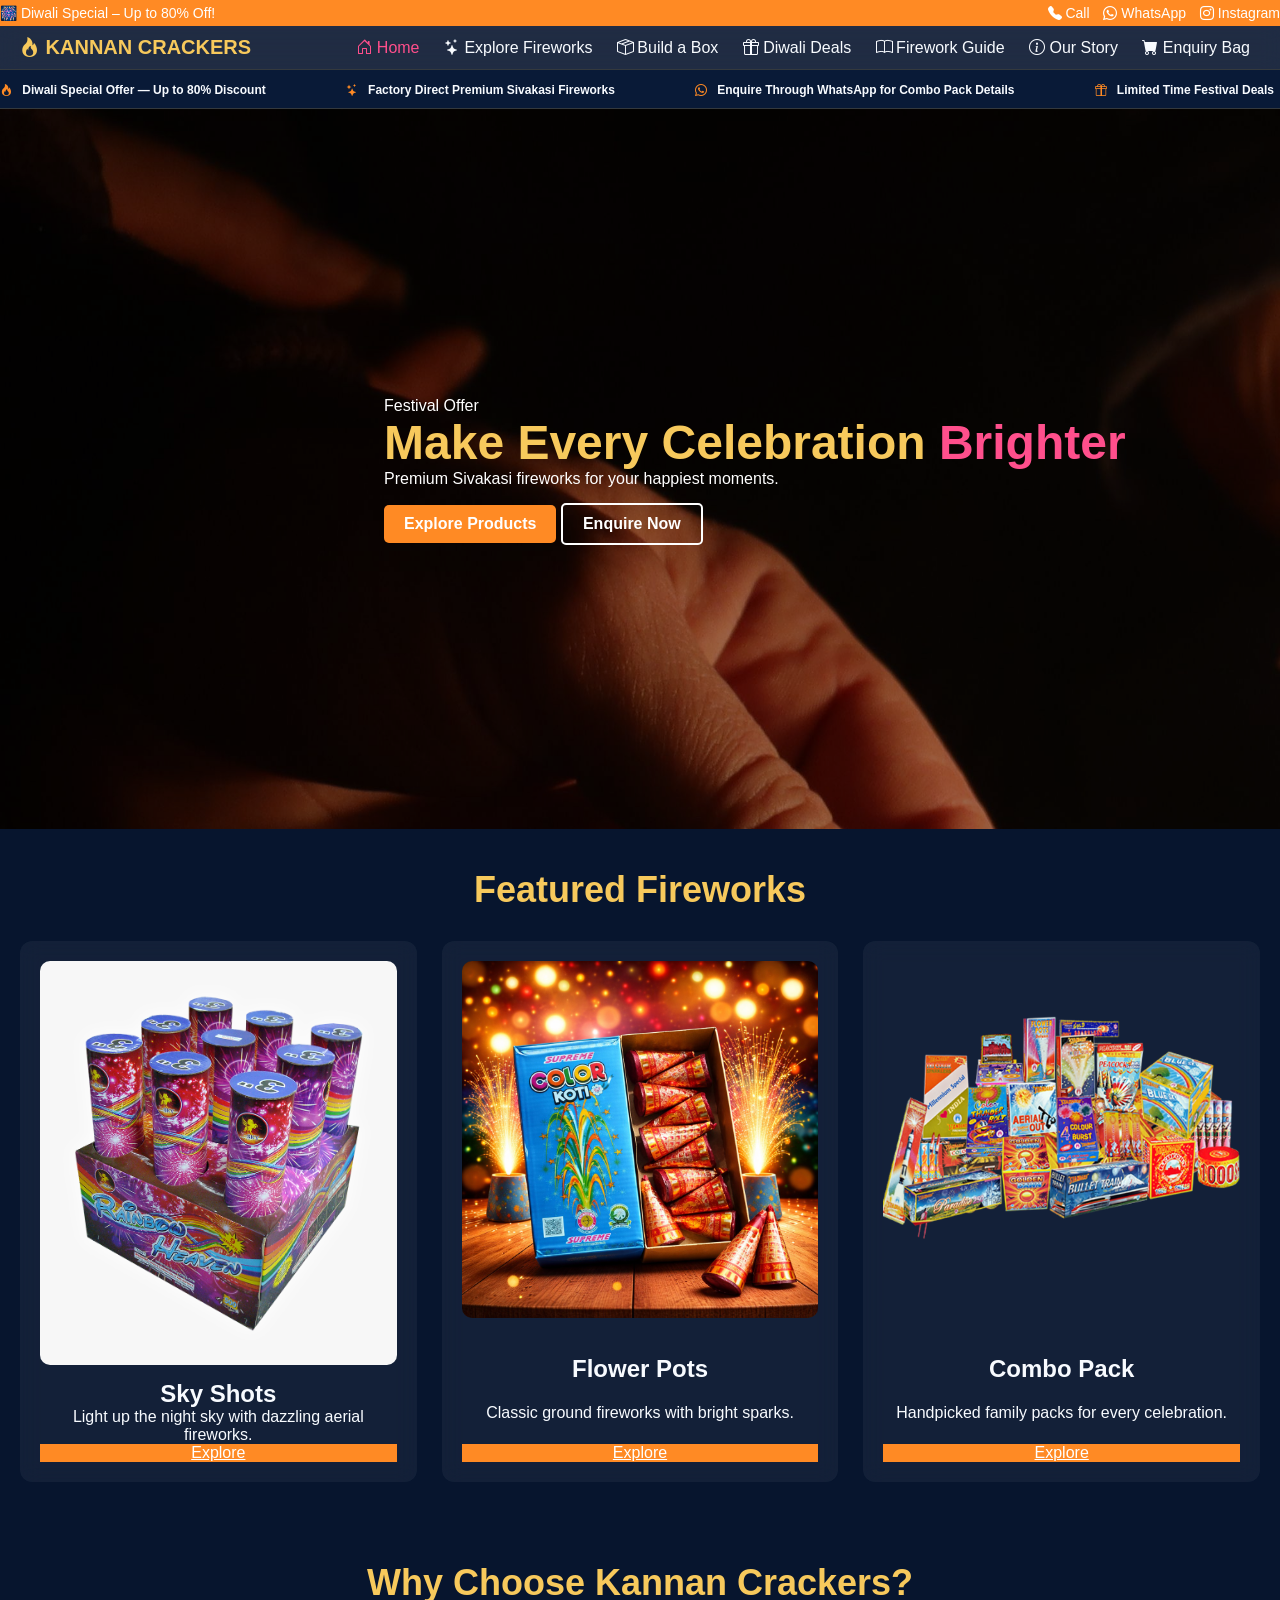
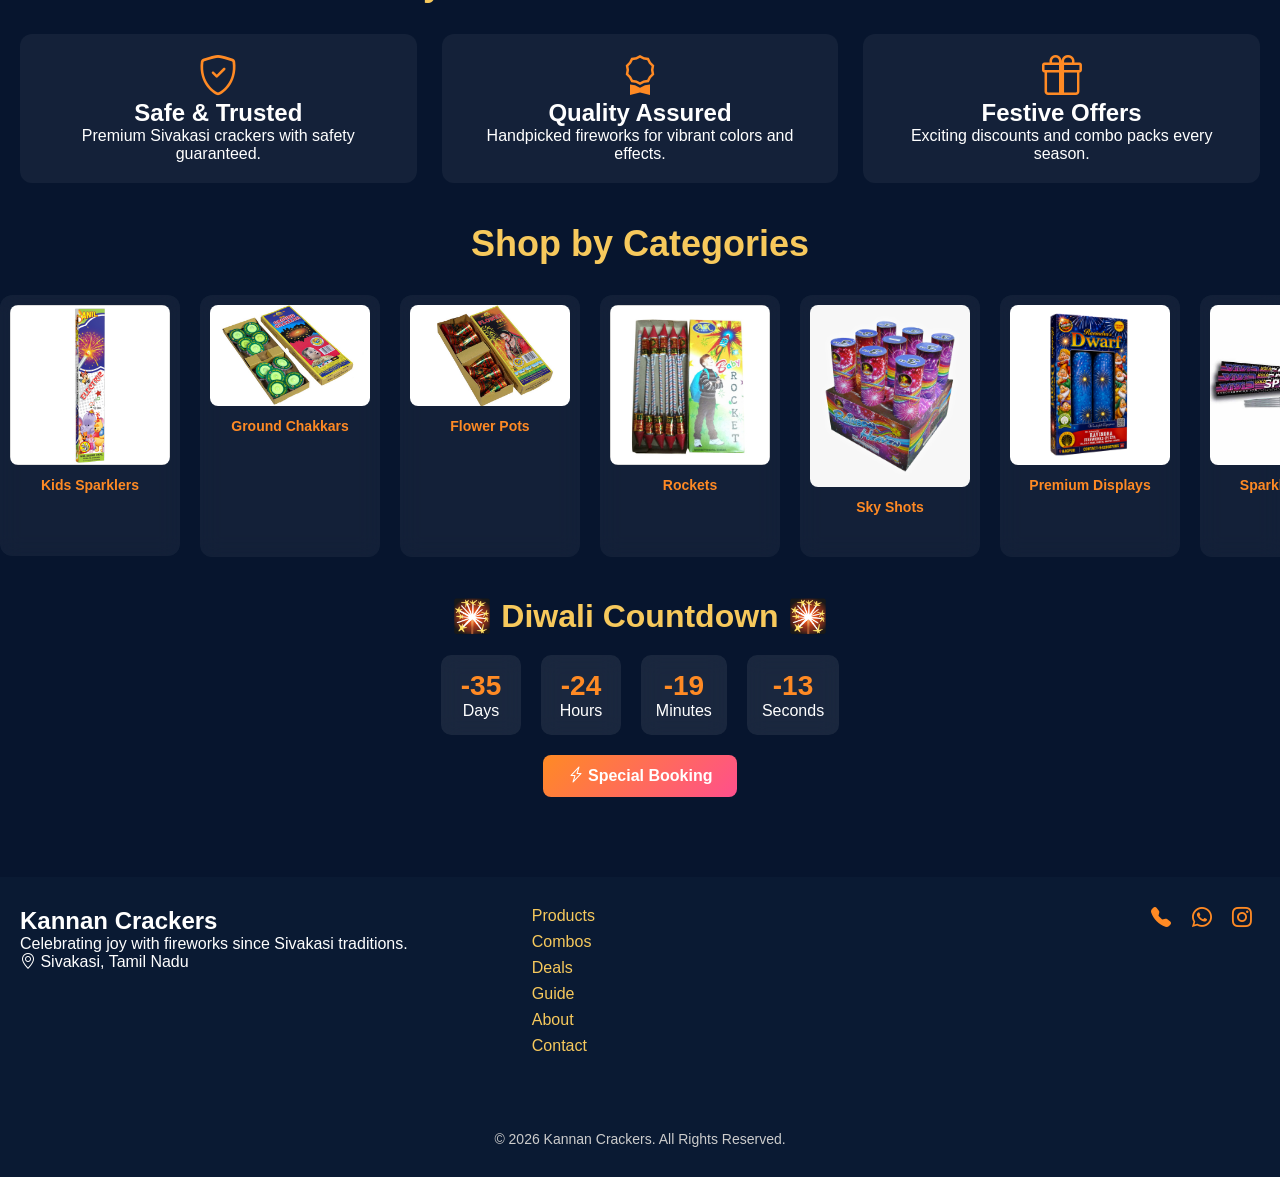
==== index.html @ 765bca67 "Add files via upload" ====
<!DOCTYPE html>
<html lang="en">
<head>
  <meta charset="UTF-8">
  <meta name="viewport" content="width=device-width, initial-scale=1.0">
  <title>Kannan Crackers</title>
  <!-- Bootstrap Icons -->
  <link rel="stylesheet" href="https://cdn.jsdelivr.net/npm/bootstrap-icons@1.11.3/font/bootstrap-icons.css">
  <!-- Custom CSS -->
  <link rel="stylesheet" href="style.css">
</head>
<body>

  <!-- Top Header -->
  <div class="top-header">
    <div class="container top-header-content">
      <p class="top-message">🎆 Diwali Special – Up to 80% Off!</p>
      <div class="social-links">
        <a href="tel:+919876543210"><i class="bi bi-telephone-fill"></i> Call</a>
        <a href="https://wa.me/919876543210"><i class="bi bi-whatsapp"></i> WhatsApp</a>
        <a href="#"><i class="bi bi-instagram"></i> Instagram</a>
      </div>
    </div>
  </div>

  <!-- Navbar -->
  <header class="site-header">
    <nav class="nav">
      <a href="index.html" class="brand">
        <i class="bi bi-fire"></i>
        <span class="brand-name">KANNAN CRACKERS</span>
      </a>
      <div class="nav-links">
        <a href="index.html" class="active"><i class="bi bi-house-door"></i> Home</a>
        <a href="products.html"><i class="bi bi-stars"></i> Explore Fireworks</a>
        <a href="combos.html"><i class="bi bi-box-seam"></i> Build a Box</a>
        <a href="deals.html"><i class="bi bi-gift"></i> Diwali Deals</a>
        <a href="guide.html"><i class="bi bi-book"></i> Firework Guide</a>
        <a href="about.html"><i class="bi bi-info-circle"></i> Our Story</a>
        <a href="contact.html"><i class="bi bi-cart-fill"></i> Enquiry Bag</a>
      </div>
    </nav>
  </header>

  <!-- Running Offer Text -->
  <section class="offer-ticker">
    <div class="ticker-track">
      <span><i class="bi bi-fire"></i> Diwali Special Offer — Up to 80% Discount</span>
      <span><i class="bi bi-stars"></i> Factory Direct Premium Sivakasi Fireworks</span>
      <span><i class="bi bi-whatsapp"></i> Enquire Through WhatsApp for Combo Pack Details</span>
      <span><i class="bi bi-gift"></i> Limited Time Festival Deals</span>
    </div>
  </section>

  <!-- Hero Slider -->
  <section class="hero-slider">
    <div class="slides">
      <!-- Slide 1 -->
      <div class="slide">
        <img src="image1.jpg" alt="Diwali Offer">
        <div class="slide-overlay"></div>
        <div class="slide-content container">
          <p class="slide-tag">Festival Offer</p>
          <h1>Make Every Celebration <span>Brighter</span></h1>
          <p>Premium Sivakasi fireworks for your happiest moments.</p>
          <div class="hero-buttons">
            <a href="products.html" class="primary-button">Explore Products</a>
            <a href="contact.html" class="secondary-button">Enquire Now</a>
          </div>
        </div>
      </div>
      <!-- Slide 2 -->
      <div class="slide">
        <img src="image2.jpg" alt="Sky Shots">
        <div class="slide-overlay"></div>
        <div class="slide-content container">
          <p class="slide-tag">Sky Shots</p>
          <h1>Light Up The <span>Night Sky</span></h1>
          <p>Grand aerial fireworks for unforgettable celebrations.</p>
          <div class="hero-buttons">
            <a href="products.html" class="primary-button">Shop Sky Shots</a>
          </div>
        </div>
      </div>
      <!-- Slide 3 -->
      <div class="slide">
        <img src="image3.jpg" alt="Combo Packs">
        <div class="slide-overlay"></div>
        <div class="slide-content container">
          <p class="slide-tag">Combo Packs</p>
          <h1>More Joy In Every <span>Box</span></h1>
          <p>Handpicked cracker combos for every budget.</p>
          <div class="hero-buttons">
            <a href="combos.html" class="primary-button">View Combos</a>
          </div>
        </div>
      </div>
    </div>
  </section>

  <!-- Featured Products -->
  <section class="featured container">
    <h1 class="section-title">Featured Fireworks</h1>
    <div class="featured-grid">
      <div class="featured-card">
        <img src="skyshot.png" alt="Sky Shots">
        <h2>Sky Shots</h2>
        <p>Light up the night sky with dazzling aerial fireworks.</p>
        <a href="products.html" class="primary-button">Explore</a>
      </div>
      <div class="featured-card">
        <img src="flowerpot.jpeg" alt="Flower Pots">
        <h2>Flower Pots</h2>
        <p>Classic ground fireworks with bright sparks.</p>
        <a href="products.html" class="primary-button">Explore</a>
      </div>
      <div class="featured-card">
        <img src="combo.png" alt="Combo Pack">
        <h2>Combo Pack</h2>
        <p>Handpicked family packs for every celebration.</p>
        <a href="combos.html" class="primary-button">Explore</a>
      </div>
    </div>
  </section>

  <!-- Why Choose Us -->
  <section class="why-us container">
    <h1 class="section-title">Why Choose Kannan Crackers?</h1>
    <div class="why-grid">
      <div class="why-card">
        <i class="bi bi-shield-check"></i>
        <h2>Safe & Trusted</h2>
        <p>Premium Sivakasi crackers with safety guaranteed.</p>
      </div>
      <div class="why-card">
        <i class="bi bi-award"></i>
        <h2>Quality Assured</h2>
        <p>Handpicked fireworks for vibrant colors and effects.</p>
      </div>
      <div class="why-card">
        <i class="bi bi-gift"></i>
        <h2>Festive Offers</h2>
        <p>Exciting discounts and combo packs every season.</p>
      </div>
    </div>
  </section>

  <!-- Categories Carousel -->
  <section class="categories container">
    <h1 class="section-title">Shop by Categories</h1>
    <div class="category-carousel">
      <div class="category-track">
        <!-- Example categories -->
        <div class="category-card"><img src="kids.jpg" alt="Kids"><h2>Kids Sparklers</h2></div>
        <div class="category-card"><img src="ground.jpg" alt="Ground"><h2>Ground Chakkars</h2></div>
        <div class="category-card"><img src="flowerpot.jpg" alt="Flower Pots"><h2>Flower Pots</h2></div>
        <div class="category-card"><img src="rocket.jpg" alt="Rockets"><h2>Rockets</h2></div>
        <div class="category-card"><img src="skyshot.png" alt="Sky Shots"><h2>Sky Shots</h2></div>
        <div class="category-card"><img src="premium.jpg" alt="Premium"><h2>Premium Displays</h2></div>
        <div class="category-card"><img src="sparklers.jpg" alt="Sparklers"><h2>Sparklers Pack</h2></div>
        <div class="category-card"><img src="fancy.jpg" alt="Fancy"><h2>Fancy Crackers</h2></div>
        <div class="category-card"><img src="giant.webp" alt="Giant"><h2>Giant Crackers</h2></div>
        <div class="category-card"><img src="novelty.jpg" alt="Novelty"><h2>Novelty Items</h2></div>
        <div class="category-card"><img src="diwali.jpg" alt="Diwali"><h2>Diwali Specials</h2></div>
         <div class="category-card"><img src="eco.jpg" alt="Eco"><h2>Eco Friendly</h2></div>
      <div class="category-card"><img src="mini.jpg" alt="Mini"><h2>Mini Packs</h2></div>
      <div class="category-card"><img src="whistling.webp" alt="Whistling"><h2>Whistling Rockets</h2></div>
      <div class="category-card"><img src="color.jpeg" alt="Color"><h2>Color Matches</h2></div>
      <div class="category-card"><img src="groundflower.jpg" alt="Ground Flower"><h2>Ground Flower Pots</h2></div>
      <div class="category-card"><img src="chain.webp" alt="Chains"><h2>Cracker Chains</h2></div>
      <div class="category-card"><img src="special.jpg" alt="Special"><h2>Special Displays</h2></div>
      <div class="category-card"><img src="celebration.webp" alt="Celebration"><h2>Celebration Packs</h2></div>
      <div class="category-card"><img src="mega.webp" alt="Mega"><h2>Mega Combos</h2></div>

    </div>
  </div>
</section>
<section class="countdown container">
  <h1 class="section-title">🎇 Diwali Countdown 🎇</h1>
  <div id="timer">
    <div><span id="days">00</span><p>Days</p></div>
    <div><span id="hours">00</span><p>Hours</p></div>
    <div><span id="minutes">00</span><p>Minutes</p></div>
    <div><span id="seconds">00</span><p>Seconds</p></div>
  </div>
  <a href="contact.html" class="booking-button">
    <i class="bi bi-lightning-charge"></i> Special Booking
  </a>
</section>

  <!-- Footer -->
  <footer class="site-footer">
    <div class="footer-content container">
      <div class="footer-left">
        <h2>Kannan Crackers</h2>
        <p>Celebrating joy with fireworks since Sivakasi traditions.</p>
        <p><i class="bi bi-geo-alt"></i> Sivakasi, Tamil Nadu</p>
      </div>

      <!-- Footer Links -->
      <div class="footer-links">
        <a href="products.html">Products</a>
        <a href="combos.html">Combos</a>
        <a href="deals.html">Deals</a>
        <a href="guide.html">Guide</a>
        <a href="about.html">About</a>
        <a href="contact.html">Contact</a>
      </div>

      <!-- Footer Map -->
      <div class="footer-map">
        <iframe 
          src="https://www.google.com/maps/embed?pb=!1m18!1m12!1m3!1d3912.123456789!2d77.798!3d9.45!2m3!1f0!2f0!3f0!3m2!1i1024!2i768!4f13.1!3m3!1m2!1s0x3b00abcdef!2sSivakasi%2C%20Tamil%20Nadu!5e0!3m2!1sen!2sin!4v1660000000000"
          width="100%" height="200" style="border:0;" allowfullscreen="" loading="lazy">
        </iframe>
      </div>

      <!-- Footer Social -->
      <div class="footer-social">
        <a href="tel:+919876543210"><i class="bi bi-telephone-fill"></i></a>
        <a href="https://wa.me/919876543210"><i class="bi bi-whatsapp"></i></a>
        <a href="#"><i class="bi bi-instagram"></i></a>
      </div>
    </div>
    <p class="footer-bottom">© 2026 Kannan Crackers. All Rights Reserved.</p>
  </footer>

  <!-- Scripts -->
  <script src="script.js"></script>
</body>
</html>
---- style.css ----
/* Reset */
* {
  margin: 0;
  padding: 0;
  box-sizing: border-box;
}

/* Fonts & Colors */
body {
  font-family: 'Segoe UI', sans-serif;
  background: #07152e; /* Night sky base */
  color: #f8fbff;
}

/* Top Header */
.top-header {
  background: #ff8a24;
  color: #fff;
  padding: 5px 0;
  font-size: 14px;
}
.top-header .container {
  display: flex;
  justify-content: space-between;
  align-items: center;
}
.top-header a {
  color: #fff;
  margin-left: 10px;
  text-decoration: none;
  transition: color 0.3s, transform 0.3s;
}
.top-header a:hover {
  color: #f7c95c;
  transform: scale(1.1);
}

/* Navbar */
.site-header {
  background: rgba(255, 255, 255, 0.1);
  backdrop-filter: blur(10px);
  padding: 10px 20px;
  position: sticky;
  top: 0;
  z-index: 1000;
}
.nav {
  display: flex;
  justify-content: space-between;
  align-items: center;
}
.nav .brand {
  font-size: 20px;
  font-weight: bold;
  color: #f7c95c;
  text-decoration: none;
}
.nav-links a {
  margin: 0 10px;
  color: #f8fbff;
  text-decoration: none;
  transition: color 0.3s;
}
.nav-links a:hover,
.nav-links a.active {
  color: #ff4f8c;
}

/* Offer Ticker */
.offer-ticker {
  overflow: hidden;
  padding: 10px 0;
  border-top: 1px solid rgba(247, 201, 92, 0.18);
  border-bottom: 1px solid rgba(247, 201, 92, 0.18);
  background: #091a37;
  white-space: nowrap;
}
.ticker-track {
  display: inline-flex;
  gap: 80px;
  min-width: 100%;
  animation: ticker 22s linear infinite;
}
.ticker-track span {
  font-size: 12px;
  font-weight: 700;
}
.ticker-track i {
  margin-right: 7px;
  color: #ff8a24;
}
@keyframes ticker {
  from { transform: translateX(0); }
  to { transform: translateX(-50%); }
}

/* Hero Slider */
.hero-slider {
  position: relative;
  width: 100%;
  height: 80vh;
  overflow: hidden;
}
.slides {
  display: flex;
  width: 300%;
  animation: autoSlide 30s infinite;
}
.slide {
  position: relative;
  width: 100%;
  flex-shrink: 0;
}
.slide img {
  width: 100%;
  height: 80vh;
  object-fit: cover;
}
.slide-overlay {
  position: absolute;
  top: 0; left: 0;
  width: 100%; height: 100%;
  background: rgba(0,0,0,0.4);
}
.slide-content {
  position: absolute;
  top: 50%; left: 10%;
  transform: translateY(-50%);
  color: #fff;
}
.slide-content h1 {
  font-size: 48px;
  color: #f7c95c;
}
.slide-content h1 span {
  color: #ff4f8c;
}
.hero-buttons a {
  display: inline-block;
  margin-top: 15px;
  padding: 10px 20px;
  border-radius: 5px;
  text-decoration: none;
  font-weight: bold;
}
.primary-button {
  background: #ff8a24;
  color: #fff;
}
.secondary-button {
  background: transparent;
  border: 2px solid #fff;
  color: #fff;
}
.primary-button, .secondary-button {
  transition: transform 0.2s, box-shadow 0.3s;
}
.primary-button:hover, .secondary-button:hover,
.primary-button:active, .secondary-button:active {
  transform: scale(1.05);
  box-shadow: 0 0 15px rgba(255,200,100,0.7);
}

/* Section Titles */
.section-title {
  font-size: 36px;
  color: #f7c95c;
  margin-bottom: 30px;
  text-align: center;
  animation: glowText 3s infinite alternate;
}
@keyframes glowText {
  from { text-shadow: 0 0 3px #ff8a24; }
  to { text-shadow: 0 0 8px #ff4f8c; }
}

/* Featured Section */
.featured {
  padding: 40px 20px;
  text-align: center;
}
.featured-grid {
  display: grid;
  grid-template-columns: repeat(auto-fit, minmax(250px, 1fr));
  gap: 25px;
}
.featured-card {
  background: rgba(255,255,255,0.05);
  backdrop-filter: blur(10px);
  border-radius: 12px;
  padding: 20px;
  transition: transform 0.3s, box-shadow 0.3s;
  min-height: 280px;
  display: flex;
  flex-direction: column;
  justify-content: space-between;
}
.featured-card img {
  width: 100%;
  border-radius: 10px;
  margin-bottom: 15px;
}
.featured-card:hover {
  transform: translateY(-5px);
  box-shadow: 0 0 20px rgba(255,200,100,0.7);
}
.featured-card h2, .featured-card p {
  text-align: center;
}

/* Why Choose Us */
.why-us {
  padding: 40px 20px;
  text-align: center;
}
.why-grid {
  display: grid;
  grid-template-columns: repeat(auto-fit, minmax(220px, 1fr));
  gap: 25px;
}
.why-card {
  background: rgba(255,255,255,0.05);
  border-radius: 12px;
  padding: 20px;
  color: #fff;
  transition: transform 0.3s, box-shadow 0.3s;
}
.why-card i {
  font-size: 40px;
  color: #ff8a24;
  margin-bottom: 10px;
}
.why-card:hover {
  transform: translateY(-5px);
  box-shadow: 0 0 20px rgba(255,200,100,0.7);
}
.why-card h2, .why-card p {
  text-align: center;
}

/* Categories Carousel */
.category-carousel {
  overflow: hidden;
  position: relative;
  width: 100%;
}
.category-track {
  display: flex;
  gap: 20px;
  animation: scrollCategories 40s linear infinite;
}
.category-card {
  flex: 0 0 180px;
  background: rgba(255,255,255,0.05);
  backdrop-filter: blur(10px);
  border-radius: 12px;
  padding: 10px;
  text-align: center;
  transition: transform 0.3s, box-shadow 0.3s;
}
.category-card img {
  width: 100%;
  border-radius: 8px;
  margin-bottom: 8px;
}
.category-card h2 {
  font-size: 14px;
  color: #ff8a24;
}
.category-card:hover {
  transform: scale(1.05);
  box-shadow: 0 0 15px rgba(255,200,100,0.7);
}
@keyframes scrollCategories {
  0% { transform: translateX(0); }
  100% { transform: translateX(-50%); }
}

/* Footer */
.site-footer {
  background: #0a1a33;
  color: #fff;
  padding: 30px 20px;
  margin-top: 40px;
}
.footer-content {
  display: flex;
  flex-wrap: wrap;
  justify-content: space-between;
  gap: 30px;
}
.footer-links a {
  display: block;
  color: #f7c95c;
  text-decoration: none;
  margin-bottom: 8px;
}
.footer-social a {
  margin: 0 8px;
  color: #ff8a24;
  font-size: 20px;
  transition: color 0.3s, transform 0.3s;
}
.footer-social a:hover {
  color: #f7c95c;
  transform: scale(1.2);
}
.footer-map iframe {
  width: 100%;
  border-radius: 10px;
}
.footer-bottom {
  text-align: center;
  margin-top: 20px;
  font-size: 14px;
  color: #ccc;
}

/* Responsive Layouts */
@media (max-width: 768px) {
  .slide-content {
    left: 5%;
    font-size: 14px;
  }
  .slide-content h1 {
    font-size: 32px;
  }
  .featured-grid,
  .why-grid,
  .product-grid,
  .combo-grid,
  .deal-grid,
  .guide-grid {
    grid-template-columns: 1fr;
  }
  .contact-grid {
    flex-direction: column;
  }
}

@media (max-width: 480px) {
  .nav-links a {
    margin: 0 5px;
    font-size: 14px;
  }
  .section-title {
    font-size: 28px;
  }
  .slide-content h1 {
    font-size: 24px;
  }
}
/* About Section */
.about {
  padding: 40px 20px;
}
.about .section-title {
  font-size: 36px;
  color: #f7c95c;
  text-align: center;
  margin-bottom: 10px;
  animation: glowText 3s infinite alternate;
}
.about .section-subtitle {
  font-size: 16px;
  color: #ccc;
  text-align: center;
  margin-bottom: 30px;
}
.about-content {
  display: flex;
  flex-wrap: wrap;
  gap: 30px;
  align-items: center;
  justify-content: center;
}
.about-text {
  flex: 1;
  min-width: 280px;
}
.about-text h2 {
  color: #ff8a24;
  margin-top: 20px;
  transition: color 0.3s;
}
.about-text h2:hover {
  color: #f7c95c;
}
.about-text p {
  margin-top: 10px;
  line-height: 1.6;
  color: #f8fbff;
}
.about-image {
  flex: 1;
  min-width: 280px;
}
.about-image img {
  width: 100%;
  border-radius: 12px;
  box-shadow: 0 0 20px rgba(255, 200, 100, 0.6);
  transition: transform 0.3s;
}
.about-image img:hover {
  transform: scale(1.05);
}
/* Combo Packs Section */
.combos {
  padding: 40px 20px;
  text-align: center;
}
.combos .section-title {
  font-size: 36px;
  color: #f7c95c;
  margin-bottom: 10px;
  animation: glowText 3s infinite alternate;
}
.combos .section-subtitle {
  font-size: 16px;
  color: #ccc;
  margin-bottom: 30px;
}
.combo-grid {
  display: grid;
  grid-template-columns: repeat(auto-fit, minmax(280px, 1fr));
  gap: 25px;
}
.combo-card {
  background: linear-gradient(135deg, #ff8a24, #ff4f8c);
  color: #fff;
  border-radius: 12px;
  padding: 20px;
  transition: transform 0.3s, box-shadow 0.3s;
  min-height: 320px; /* equal height */
  display: flex;
  flex-direction: column;
  justify-content: space-between;
}
.combo-card img {
  width: 100%;
  border-radius: 10px;
  margin-bottom: 15px;
}
.combo-card h2 {
  margin-bottom: 10px;
  text-align: center;
}
.combo-card p {
  font-size: 14px;
  margin-bottom: 15px;
  text-align: center;
}
.combo-card a {
  align-self: center;
}
.combo-card:hover {
  transform: translateY(-5px);
  box-shadow: 0 0 20px rgba(255, 200, 100, 0.7);
}
/* Deals Section */
.deals {
  padding: 40px 20px;
  text-align: center;
}
.deals .section-title {
  font-size: 36px;
  color: #f7c95c;
  margin-bottom: 10px;
  animation: glowText 3s infinite alternate;
}
.deals .section-subtitle {
  font-size: 16px;
  color: #ccc;
  margin-bottom: 30px;
}
.deal-grid {
  display: grid;
  grid-template-columns: repeat(auto-fit, minmax(280px, 1fr));
  gap: 25px;
}
.deal-card {
  background: rgba(255,255,255,0.05);
  backdrop-filter: blur(10px);
  border-radius: 12px;
  padding: 20px;
  color: #fff;
  position: relative;
  transition: transform 0.3s, box-shadow 0.3s;
  min-height: 280px;
  display: flex;
  flex-direction: column;
  justify-content: space-between;
}
.deal-card:hover {
  transform: translateY(-5px);
  box-shadow: 0 0 20px rgba(255, 200, 100, 0.7);
}
.deal-icon {
  font-size: 40px;
  color: #ff8a24;
  margin-bottom: 10px;
  text-align: center;
}
.deal-badge {
  display: inline-block;
  background: #ff4f8c;
  color: #fff;
  font-weight: bold;
  padding: 5px 10px;
  border-radius: 5px;
  margin: 10px auto;
  animation: pulseBadge 2s infinite;
}
@keyframes pulseBadge {
  0% { transform: scale(1); opacity: 1; }
  50% { transform: scale(1.1); opacity: 0.8; }
  100% { transform: scale(1); opacity: 1; }
}
.deal-card h2, .deal-card p {
  text-align: center;
}
.deal-card a {
  align-self: center;
}
/* Firework Guide Section */
.guide {
  padding: 40px 20px;
  text-align: center;
}
.guide .section-title {
  font-size: 36px;
  color: #f7c95c;
  margin-bottom: 10px;
  animation: glowText 3s infinite alternate;
}
.guide .section-subtitle {
  font-size: 16px;
  color: #ccc;
  margin-bottom: 30px;
}
.guide-grid {
  display: grid;
  grid-template-columns: repeat(auto-fit, minmax(250px, 1fr));
  gap: 25px;
}
.guide-card {
  background: rgba(255,255,255,0.08);
  backdrop-filter: blur(12px);
  border-radius: 14px;
  padding: 25px;
  color: #fff;
  transition: transform 0.3s, box-shadow 0.3s;
  min-height: 240px;
  display: flex;
  flex-direction: column;
  align-items: center;
  justify-content: center;
}
.guide-card:hover {
  transform: translateY(-8px);
  box-shadow: 0 0 25px rgba(255, 200, 100, 0.8);
}
.guide-icon {
  font-size: 48px;
  color: #ff8a24;
  margin-bottom: 15px;
  background: rgba(255,255,255,0.1);
  border-radius: 50%;
  padding: 15px;
  transition: transform 0.3s, background 0.3s;
}
.guide-card:hover .guide-icon {
  transform: scale(1.1);
  background: rgba(255,255,255,0.2);
}
.guide-card h2 {
  margin-bottom: 10px;
  color: #f7c95c;
}
.guide-card p {
  font-size: 14px;
  text-align: center;
  line-height: 1.6;
}
/* Contact Section */
.contact {
  padding: 40px 20px;
}
.contact .section-title {
  font-size: 36px;
  color: #f7c95c;
  text-align: center;
  margin-bottom: 10px;
  animation: glowText 3s infinite alternate;
}
.contact .section-subtitle {
  font-size: 16px;
  color: #ccc;
  text-align: center;
  margin-bottom: 30px;
}
.contact-grid {
  display: flex;
  flex-wrap: wrap;
  gap: 30px;
}
.contact-info {
  flex: 1;
  min-width: 280px;
  color: #fff;
}
.contact-info h2 {
  color: #ff8a24;
  margin-top: 20px;
}
.contact-info a {
  color: #f7c95c;
  text-decoration: none;
  transition: color 0.3s;
}
.contact-info a:hover {
  color: #ff4f8c;
}
.contact-form {
  flex: 1;
  min-width: 280px;
}
.contact-form form {
  display: flex;
  flex-direction: column;
}
.contact-form label {
  margin-top: 10px;
  margin-bottom: 5px;
  font-weight: bold;
}
.contact-form input,
.contact-form textarea {
  padding: 10px;
  border-radius: 5px;
  border: none;
  margin-bottom: 15px;
}
.contact-form button {
  align-self: flex-start;
  background: #ff8a24;
  color: #fff;
  border: none;
  padding: 10px 20px;
  border-radius: 5px;
  font-weight: bold;
  cursor: pointer;
  transition: transform 0.2s, box-shadow 0.3s;
}
.contact-form button:hover {
  transform: scale(1.05);
  box-shadow: 0 0 15px rgba(255,200,100,0.7);
}
/* Products Section */
.products {
  padding: 40px 20px;
  text-align: center;
}
.products .section-title {
  font-size: 36px;
  color: #f7c95c;
  margin-bottom: 10px;
  animation: glowText 3s infinite alternate;
}
.products .section-subtitle {
  font-size: 16px;
  color: #ccc;
  margin-bottom: 30px;
}
.product-grid {
  display: grid;
  grid-template-columns: repeat(auto-fit, minmax(250px, 1fr));
  gap: 25px;
}
.product-card {
  background: rgba(255,255,255,0.05);
  backdrop-filter: blur(10px);
  border-radius: 12px;
  padding: 20px;
  transition: transform 0.3s, box-shadow 0.3s;
  min-height: 300px; /* equal height */
  display: flex;
  flex-direction: column;
  justify-content: space-between;
}
.product-card img {
  width: 100%;
  border-radius: 8px;
  margin-bottom: 15px;
}
.product-card h2 {
  color: #ff8a24;
  margin-bottom: 10px;
  text-align: center;
}
.product-card p {
  font-size: 14px;
  margin-bottom: 15px;
  text-align: center;
}
.product-card a {
  align-self: center;
}
.product-card:hover {
  transform: translateY(-6px);
  box-shadow: 0 0 20px rgba(255, 200, 100, 0.7);
}
/* Countdown Section */
.countdown {
  padding: 40px 20px;
  text-align: center;
}
.countdown .section-title {
  font-size: 32px;
  color: #f7c95c;
  margin-bottom: 20px;
}
#timer {
  display: flex;
  justify-content: center;
  gap: 20px;
  margin-bottom: 20px;
}
#timer div {
  background: rgba(255,255,255,0.08);
  backdrop-filter: blur(10px);
  border-radius: 10px;
  padding: 15px;
  min-width: 80px;
  color: #fff;
}
#timer span {
  font-size: 28px;
  font-weight: bold;
  color: #ff8a24;
}
.booking-button {
  display: inline-block;
  background: linear-gradient(135deg, #ff8a24, #ff4f8c);
  color: #fff;
  padding: 12px 25px;
  border-radius: 8px;
  font-weight: bold;
  text-decoration: none;
  transition: transform 0.3s, box-shadow 0.3s;
}
.booking-button:hover {
  transform: scale(1.05);
  box-shadow: 0 0 20px rgba(255,200,100,0.8);
}
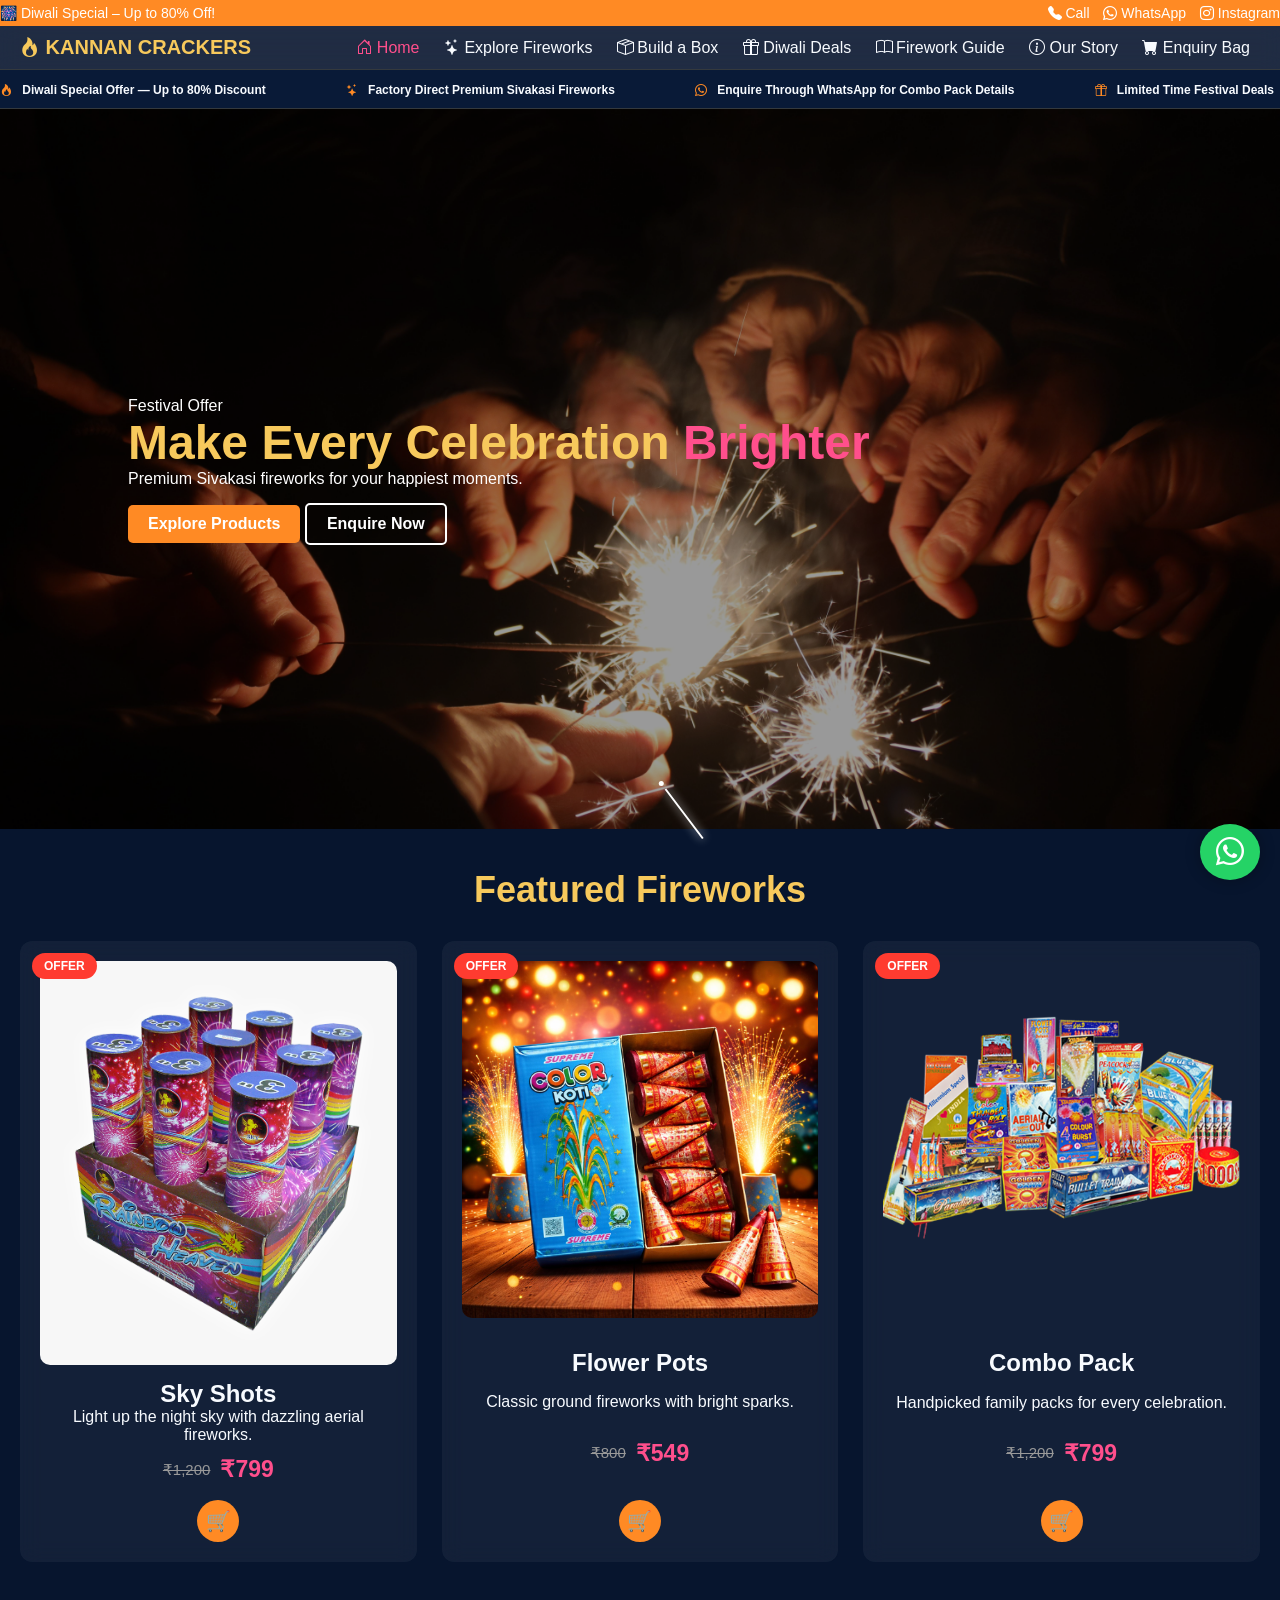
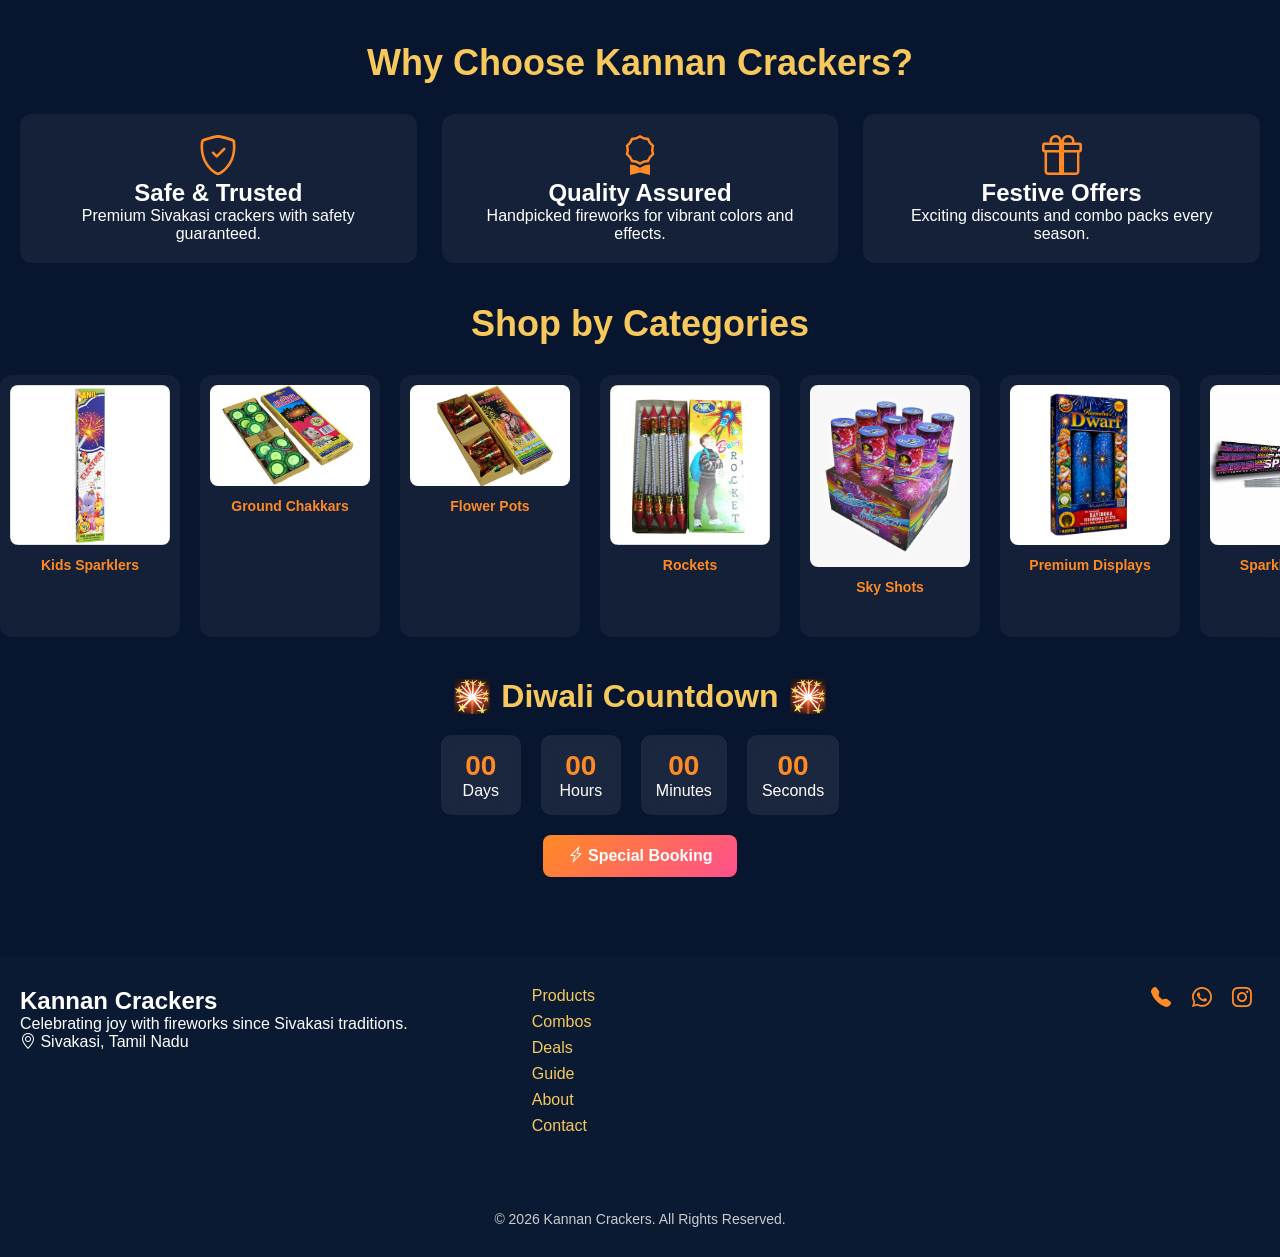
==== commit 5f671c57: "Add files via upload" ====
--- a/index.html
+++ b/index.html
@@ -99,29 +99,74 @@
   </section>
 
   <!-- Featured Products -->
-  <section class="featured container">
-    <h1 class="section-title">Featured Fireworks</h1>
-    <div class="featured-grid">
-      <div class="featured-card">
-        <img src="skyshot.png" alt="Sky Shots">
-        <h2>Sky Shots</h2>
-        <p>Light up the night sky with dazzling aerial fireworks.</p>
-        <a href="products.html" class="primary-button">Explore</a>
-      </div>
-      <div class="featured-card">
-        <img src="flowerpot.jpeg" alt="Flower Pots">
-        <h2>Flower Pots</h2>
-        <p>Classic ground fireworks with bright sparks.</p>
-        <a href="products.html" class="primary-button">Explore</a>
-      </div>
-      <div class="featured-card">
-        <img src="combo.png" alt="Combo Pack">
-        <h2>Combo Pack</h2>
-        <p>Handpicked family packs for every celebration.</p>
-        <a href="combos.html" class="primary-button">Explore</a>
-      </div>
-    </div>
-  </section>
+<section class="featured container">
+  <h1 class="section-title">Featured Fireworks</h1>
+
+  <div class="featured-grid">
+
+    <!-- Sky Shots -->
+    <div class="featured-card">
+      <span class="offer-tag">OFFER</span>
+
+      <img src="skyshot.png" alt="Sky Shots">
+
+      <h2>Sky Shots</h2>
+
+      <p>Light up the night sky with dazzling aerial fireworks.</p>
+
+      <div class="price">
+        <span class="old-price">₹1,200</span>
+        <span class="new-price">₹799</span>
+      </div>
+
+      <a href="products.html" class="cart-button" aria-label="Add Sky Shots to cart">
+  🛒
+</a>
+    </div>
+
+
+    <!-- Flower Pots -->
+    <div class="featured-card">
+      <span class="offer-tag">OFFER</span>
+
+      <img src="flowerpot.jpeg" alt="Flower Pots">
+
+      <h2>Flower Pots</h2>
+
+      <p>Classic ground fireworks with bright sparks.</p>
+
+      <div class="price">
+        <span class="old-price">₹800</span>
+        <span class="new-price">₹549</span>
+      </div>
+
+      <a href="products.html" class="cart-button" aria-label="Add Sky Shots to cart">
+  🛒
+</a>
+    </div>
+
+
+    <!-- Combo Pack -->
+    <div class="featured-card">
+      <span class="offer-tag">OFFER</span>
+
+      <img src="combo.png" alt="Combo Pack">
+
+      <h2>Combo Pack</h2>
+
+      <p>Handpicked family packs for every celebration.</p>
+
+      <div class="price">
+  <span class="old-price">₹1,200</span>
+  <span class="new-price">₹799</span>
+</div>
+
+<a href="products.html" class="cart-button" aria-label="Add Sky Shots to cart">
+  🛒
+</a>
+
+  </div>
+</section>
 
   <!-- Why Choose Us -->
   <section class="why-us container">
@@ -224,7 +269,12 @@
     </div>
     <p class="footer-bottom">© 2026 Kannan Crackers. All Rights Reserved.</p>
   </footer>
-
+  <a href="https://wa.me/919876543210" class="whatsapp-float" target="_blank">
+  <i class="bi bi-whatsapp"></i>
+</a>
+
+<!-- Firework Animation -->
+<canvas id="fireworks-canvas"></canvas>
   <!-- Scripts -->
   <script src="script.js"></script>
 </body>
--- a/style.css
+++ b/style.css
@@ -108,7 +108,7 @@
 }
 .slide {
   position: relative;
-  width: 100%;
+  width: 33.3333%;
   flex-shrink: 0;
 }
 .slide img {
@@ -159,6 +159,17 @@
 .primary-button:active, .secondary-button:active {
   transform: scale(1.05);
   box-shadow: 0 0 15px rgba(255,200,100,0.7);
+}
+@keyframes autoSlide {
+  0%   { transform: translateX(0%); }
+  20%  { transform: translateX(0%); }
+  25%  { transform: translateX(-33.3333%); }
+  45%  { transform: translateX(-33.3333%); }
+  50%  { transform: translateX(-66.6666%); }
+  70%  { transform: translateX(-66.6666%); }
+  75%  { transform: translateX(0%); }
+  95%  { transform: translateX(0%); }
+  100% { transform: translateX(0%); }
 }
 
 /* Section Titles */
@@ -208,6 +219,108 @@
   text-align: center;
 }
 
+.featured-card {
+  position: relative;
+}
+
+.offer-tag {
+  position: absolute;
+  top: 15px;
+  left: 15px;
+
+  background: #ff3b30;
+  color: white;
+
+  padding: 6px 12px;
+  border-radius: 20px;
+
+  font-size: 13px;
+  font-weight: bold;
+  z-index: 2;
+}
+
+.price {
+  margin: 15px 0;
+  display: flex;
+  align-items: center;
+  gap: 10px;
+}
+
+.old-price {
+  color: #888;
+  text-decoration: line-through;
+  font-size: 16px;
+}
+
+.new-price {
+  color: #ff4f8c;
+  font-size: 24px;
+  font-weight: bold;
+}
+.featured-card {
+  position: relative;
+}
+
+/* Price */
+.price {
+  display: flex;
+  justify-content: center;
+  align-items: center;
+  gap: 10px;
+  margin: 12px 0;
+}
+
+.old-price {
+  color: #999;
+  font-size: 15px;
+  text-decoration: line-through;
+}
+
+.new-price {
+  color: #ff4f8c;
+  font-size: 23px;
+  font-weight: bold;
+}
+
+/* Offer tag */
+.offer-tag {
+  position: absolute;
+  top: 15px;
+  left: 15px;
+  background: #ff3b30;
+  color: white;
+  padding: 5px 10px;
+  border-radius: 15px;
+  font-size: 12px;
+  font-weight: bold;
+  z-index: 2;
+}
+
+/* Shopping cart */
+.cart-button {
+  width: 42px;
+  height: 42px;
+  margin: 5px auto 0;
+
+  display: flex;
+  align-items: center;
+  justify-content: center;
+
+  background: #ff8a24;
+  color: white;
+  border-radius: 50%;
+
+  text-decoration: none;
+  font-size: 20px;
+
+  transition: transform 0.25s, box-shadow 0.25s;
+}
+
+.cart-button:hover {
+  transform: scale(1.12);
+  box-shadow: 0 0 15px rgba(255, 200, 100, 0.7);
+}
+
 /* Why Choose Us */
 .why-us {
   padding: 40px 20px;
@@ -247,7 +360,7 @@
 .category-track {
   display: flex;
   gap: 20px;
-  animation: scrollCategories 40s linear infinite;
+  animation: scrollCategories 20s linear infinite;
 }
 .category-card {
   flex: 0 0 180px;
@@ -457,6 +570,100 @@
   transform: translateY(-5px);
   box-shadow: 0 0 20px rgba(255, 200, 100, 0.7);
 }
+.combo-card {
+  position: relative;
+  overflow: hidden;
+  transition: transform 0.3s ease, box-shadow 0.3s ease;
+}
+
+.combo-card:hover {
+  transform: translateY(-8px);
+  box-shadow: 0 0 25px rgba(255, 200, 100, 0.7);
+}
+
+/* Badge */
+.combo-badge {
+  position: absolute;
+  top: 15px;
+  left: 15px;
+  z-index: 3;
+
+  padding: 6px 12px;
+  border-radius: 20px;
+
+  background: #ff8a24;
+  color: #fff;
+
+  font-size: 11px;
+  font-weight: bold;
+  letter-spacing: 0.5px;
+}
+
+.popular-badge {
+  background: #ff4f8c;
+}
+
+.premium-badge {
+  background: #f7c95c;
+  color: #222;
+}
+
+/* Price */
+.combo-price {
+  display: flex;
+  justify-content: center;
+  align-items: center;
+  gap: 12px;
+  margin: 15px 0 5px;
+}
+
+.combo-price .old-price {
+  color: #faf7f7;
+  font-size: 15px;
+  text-decoration: line-through;
+}
+
+.combo-price .new-price {
+  color: #8d0434;
+  font-size: 25px;
+  font-weight: 800;
+}
+
+/* Savings */
+.save-text {
+  display: block;
+  text-align: center;
+  color: #4caf50;
+  font-size: 13px;
+  font-weight: bold;
+  margin-bottom: 12px;
+}
+
+/* Enquire button */
+.combo-button {
+  display: inline-flex;
+  align-items: center;
+  justify-content: center;
+  gap: 7px;
+
+  padding: 9px 18px;
+  margin-top: 5px;
+
+  border-radius: 25px;
+
+  background: #ff8a24;
+  color: #fff;
+
+  text-decoration: none;
+  font-weight: bold;
+
+  transition: transform 0.25s ease, box-shadow 0.25s ease;
+}
+
+.combo-button:hover {
+  transform: scale(1.05);
+  box-shadow: 0 0 15px rgba(255, 138, 36, 0.6);
+}
 /* Deals Section */
 .deals {
   padding: 40px 20px;
@@ -710,6 +917,45 @@
   transform: translateY(-6px);
   box-shadow: 0 0 20px rgba(255, 200, 100, 0.7);
 }
+
+.product-card {
+  position: relative;
+}
+
+/* Offer Tag */
+.offer-tag {
+  position: absolute;
+  top: 12px;
+  left: 12px;
+  background: #ff3b30;
+  color: #fff;
+  padding: 6px 12px;
+  border-radius: 20px;
+  font-size: 12px;
+  font-weight: bold;
+  z-index: 2;
+}
+
+/* Price */
+.price {
+  display: flex;
+  justify-content: center;
+  align-items: center;
+  gap: 10px;
+  margin: 12px 0;
+}
+
+.old-price {
+  color: #999;
+  font-size: 15px;
+  text-decoration: line-through;
+}
+
+.new-price {
+  color: #ff4f8c;
+  font-size: 23px;
+  font-weight: bold;
+}
 /* Countdown Section */
 .countdown {
   padding: 40px 20px;
@@ -753,3 +999,37 @@
   transform: scale(1.05);
   box-shadow: 0 0 20px rgba(255,200,100,0.8);
 }
+/* WhatsApp Floating Button */
+.whatsapp-float {
+  position: fixed;
+  bottom: 20px;
+  right: 20px;
+  background: #25D366;
+  color: #fff;
+  font-size: 28px;
+  padding: 12px 16px;
+  border-radius: 50%;
+  text-align: center;
+  box-shadow: 0 0 15px rgba(0,0,0,0.3);
+  z-index: 999;
+  transition: transform 0.3s, box-shadow 0.3s;
+}
+.whatsapp-float:hover {
+  transform: scale(1.1) rotate(5deg);
+  box-shadow: 0 0 20px rgba(37, 211, 102, 0.8);
+}
+
+/* ============================= */
+/* Fireworks Animation Canvas */
+/* ============================= */
+
+#fireworks-canvas {
+  position: fixed;
+  top: 0;
+  left: 0;
+  width: 100%;
+  height: 100%;
+
+  pointer-events: none;
+  z-index: 998;
+}
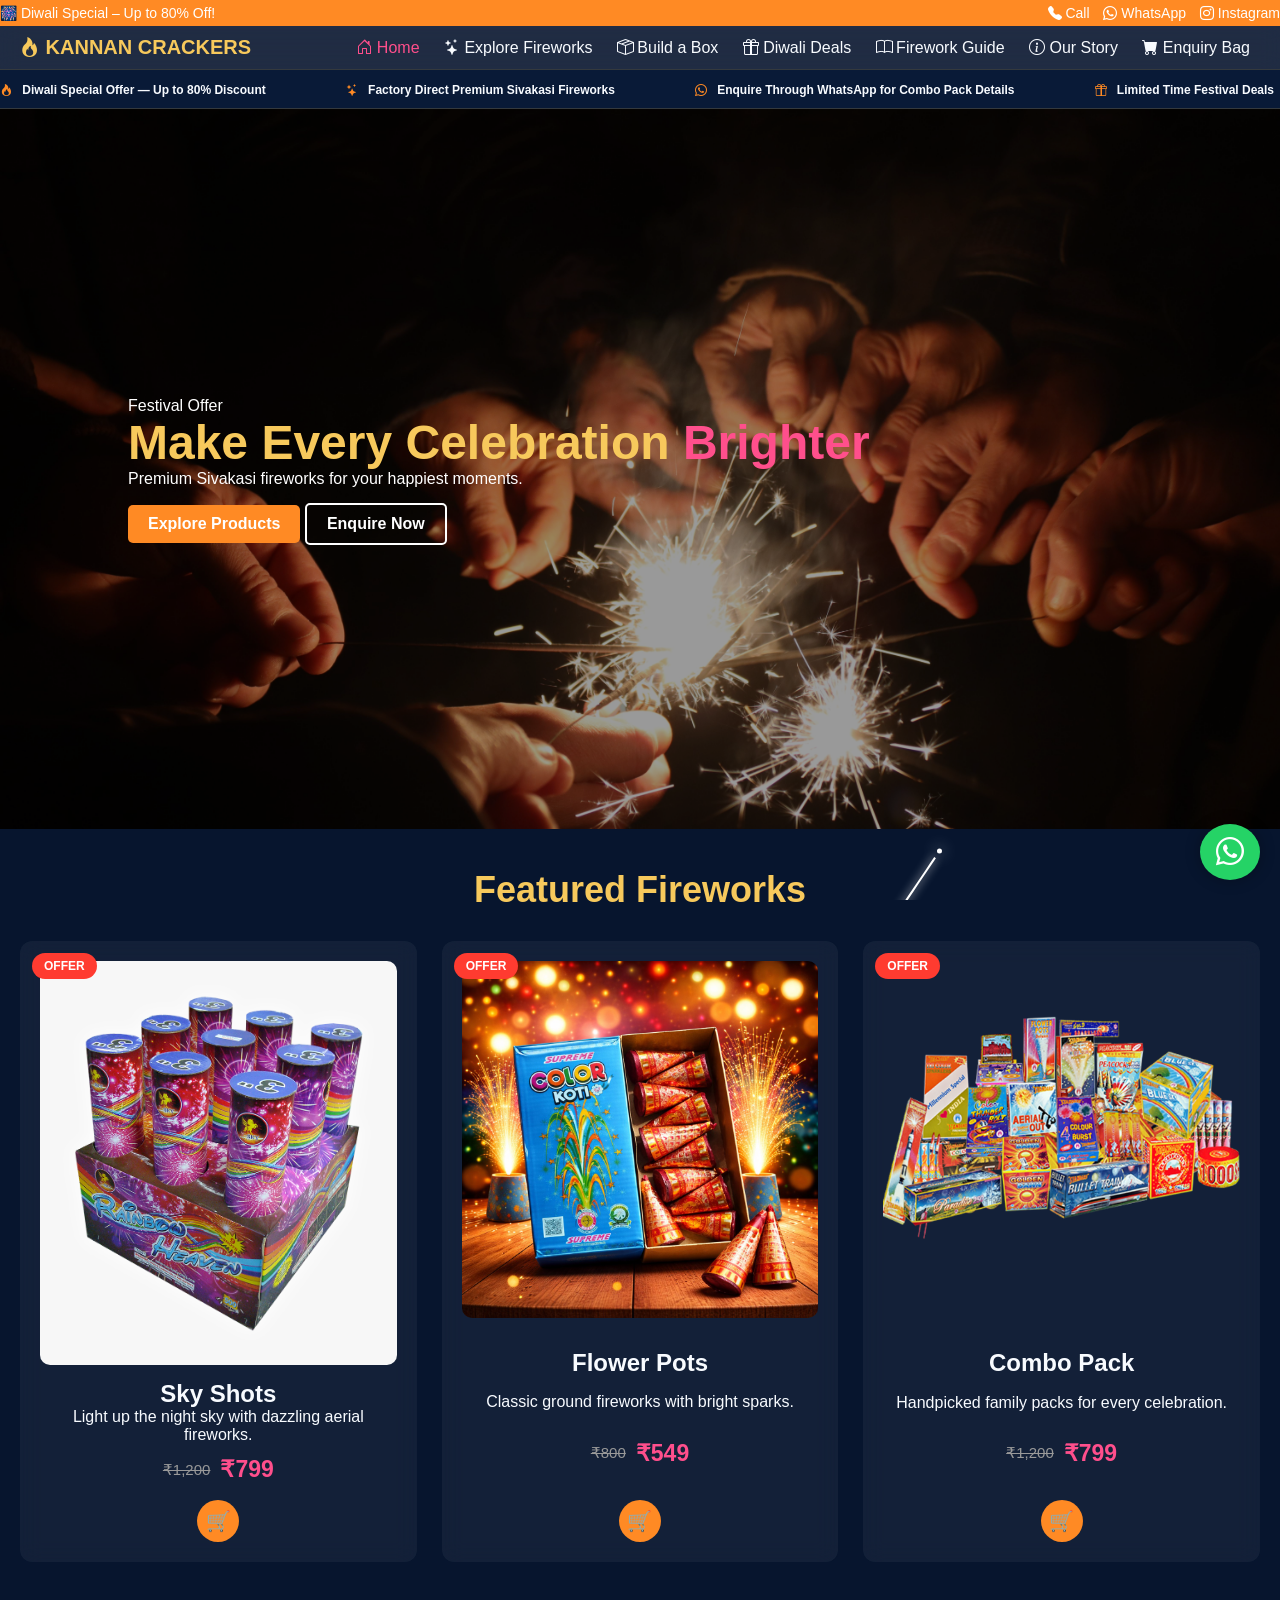
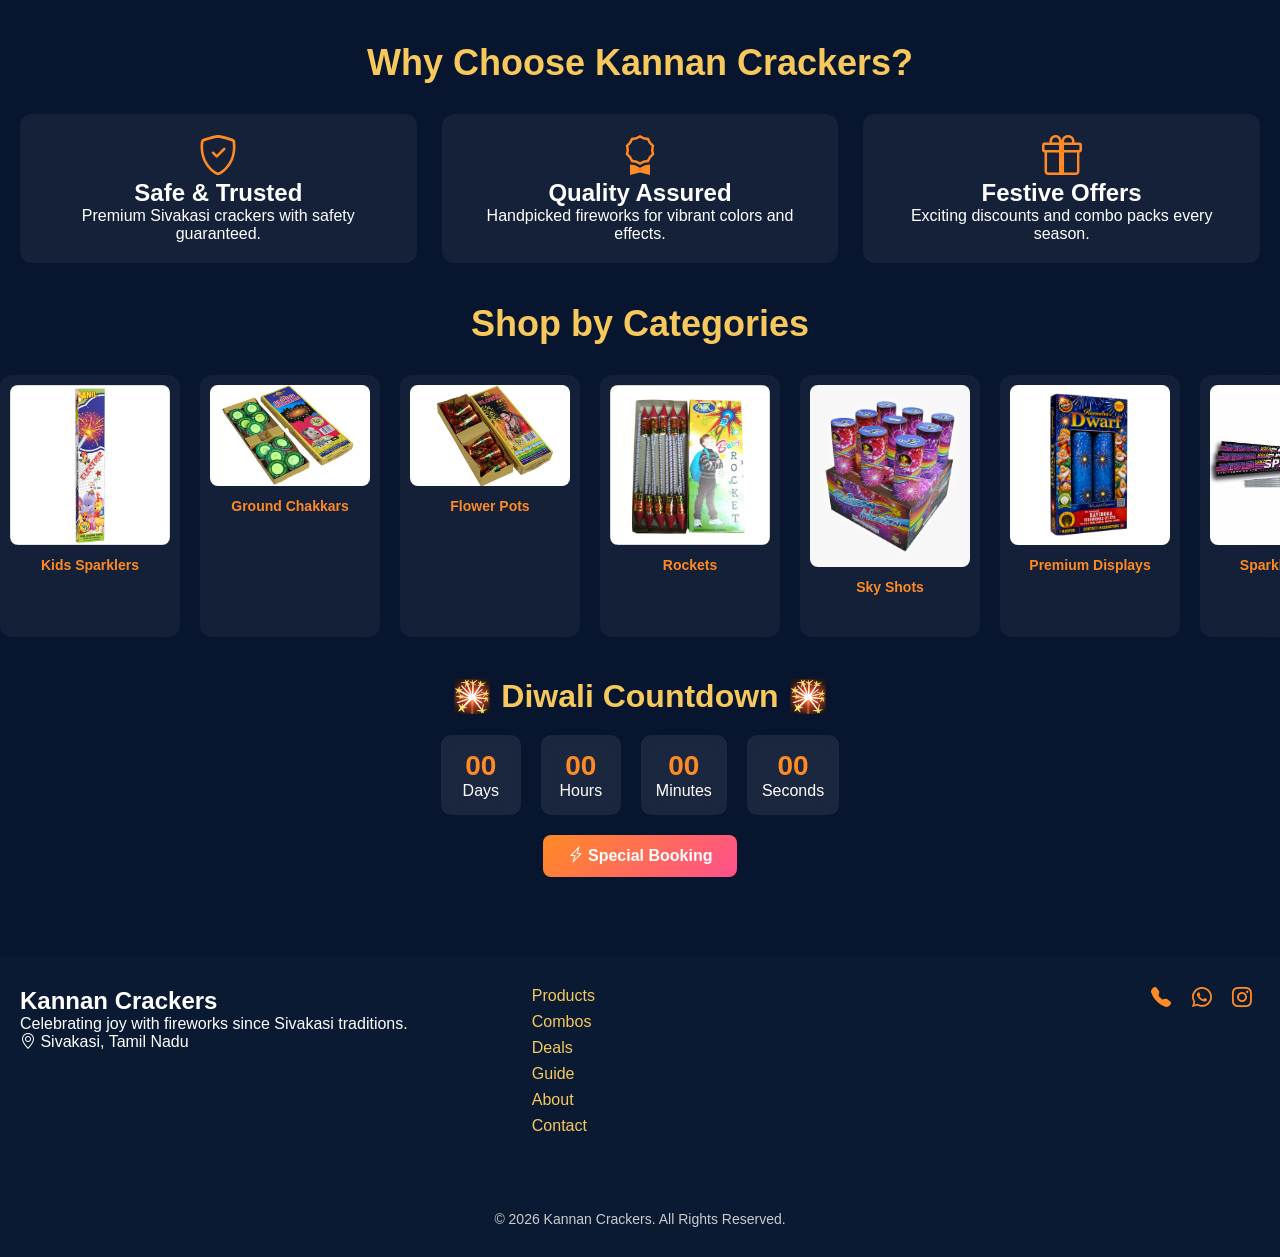
==== commit ad3a938c: "Add files via upload" ====
--- a/index.html
+++ b/index.html
@@ -23,24 +23,51 @@
     </div>
   </div>
 
-  <!-- Navbar -->
-  <header class="site-header">
-    <nav class="nav">
-      <a href="index.html" class="brand">
-        <i class="bi bi-fire"></i>
-        <span class="brand-name">KANNAN CRACKERS</span>
-      </a>
-      <div class="nav-links">
-        <a href="index.html" class="active"><i class="bi bi-house-door"></i> Home</a>
-        <a href="products.html"><i class="bi bi-stars"></i> Explore Fireworks</a>
-        <a href="combos.html"><i class="bi bi-box-seam"></i> Build a Box</a>
-        <a href="deals.html"><i class="bi bi-gift"></i> Diwali Deals</a>
-        <a href="guide.html"><i class="bi bi-book"></i> Firework Guide</a>
-        <a href="about.html"><i class="bi bi-info-circle"></i> Our Story</a>
-        <a href="contact.html"><i class="bi bi-cart-fill"></i> Enquiry Bag</a>
-      </div>
-    </nav>
-  </header>
+ <header class="site-header">
+  <nav class="nav">
+
+    <a href="index.html" class="brand">
+      <i class="bi bi-fire"></i>
+      <span class="brand-name">KANNAN CRACKERS</span>
+    </a>
+
+    <!-- Mobile Menu Button -->
+    <button class="menu-toggle" id="menuToggle" aria-label="Open Menu">
+      <i class="bi bi-list"></i>
+    </button>
+
+    <div class="nav-links" id="navLinks">
+      <a href="index.html" class="active">
+        <i class="bi bi-house-door"></i> Home
+      </a>
+
+      <a href="products.html">
+        <i class="bi bi-stars"></i> Explore Fireworks
+      </a>
+
+      <a href="combos.html">
+        <i class="bi bi-box-seam"></i> Build a Box
+      </a>
+
+      <a href="deals.html">
+        <i class="bi bi-gift"></i> Diwali Deals
+      </a>
+
+      <a href="guide.html">
+        <i class="bi bi-book"></i> Firework Guide
+      </a>
+
+      <a href="about.html">
+        <i class="bi bi-info-circle"></i> Our Story
+      </a>
+
+      <a href="contact.html">
+        <i class="bi bi-cart-fill"></i> Enquiry Bag
+      </a>
+    </div>
+
+  </nav>
+</header>
 
   <!-- Running Offer Text -->
   <section class="offer-ticker">
--- a/style.css
+++ b/style.css
@@ -64,6 +64,76 @@
 .nav-links a:hover,
 .nav-links a.active {
   color: #ff4f8c;
+}
+/* ============================= */
+/* MOBILE HAMBURGER MENU */
+/* ============================= */
+
+.menu-toggle {
+  display: none;
+  background: none;
+  border: none;
+  color: #fff;
+  font-size: 32px;
+  cursor: pointer;
+  padding: 5px;
+}
+
+
+/* ============================= */
+/* MOBILE NAVIGATION */
+/* ============================= */
+
+@media (max-width: 768px) {
+
+  .nav {
+    position: relative;
+    display: flex;
+    align-items: center;
+    justify-content: space-between;
+  }
+
+  .menu-toggle {
+    display: block;
+    z-index: 1002;
+  }
+
+  .nav-links {
+    position: absolute;
+    top: 100%;
+    left: 0;
+    width: 100%;
+
+    display: none;
+    flex-direction: column;
+
+    padding: 15px;
+
+    background: rgba(7, 21, 46, 0.98);
+    backdrop-filter: blur(15px);
+
+    border-top: 1px solid rgba(255, 255, 255, 0.1);
+
+    z-index: 1001;
+  }
+
+  .nav-links.active {
+    display: flex;
+  }
+
+  .nav-links a {
+    width: 100%;
+    padding: 13px 15px;
+    border-radius: 8px;
+  }
+
+  .nav-links a:hover {
+    background: rgba(255, 255, 255, 0.08);
+  }
+
+  .brand-name {
+    font-size: 16px;
+  }
 }
 
 /* Offer Ticker */
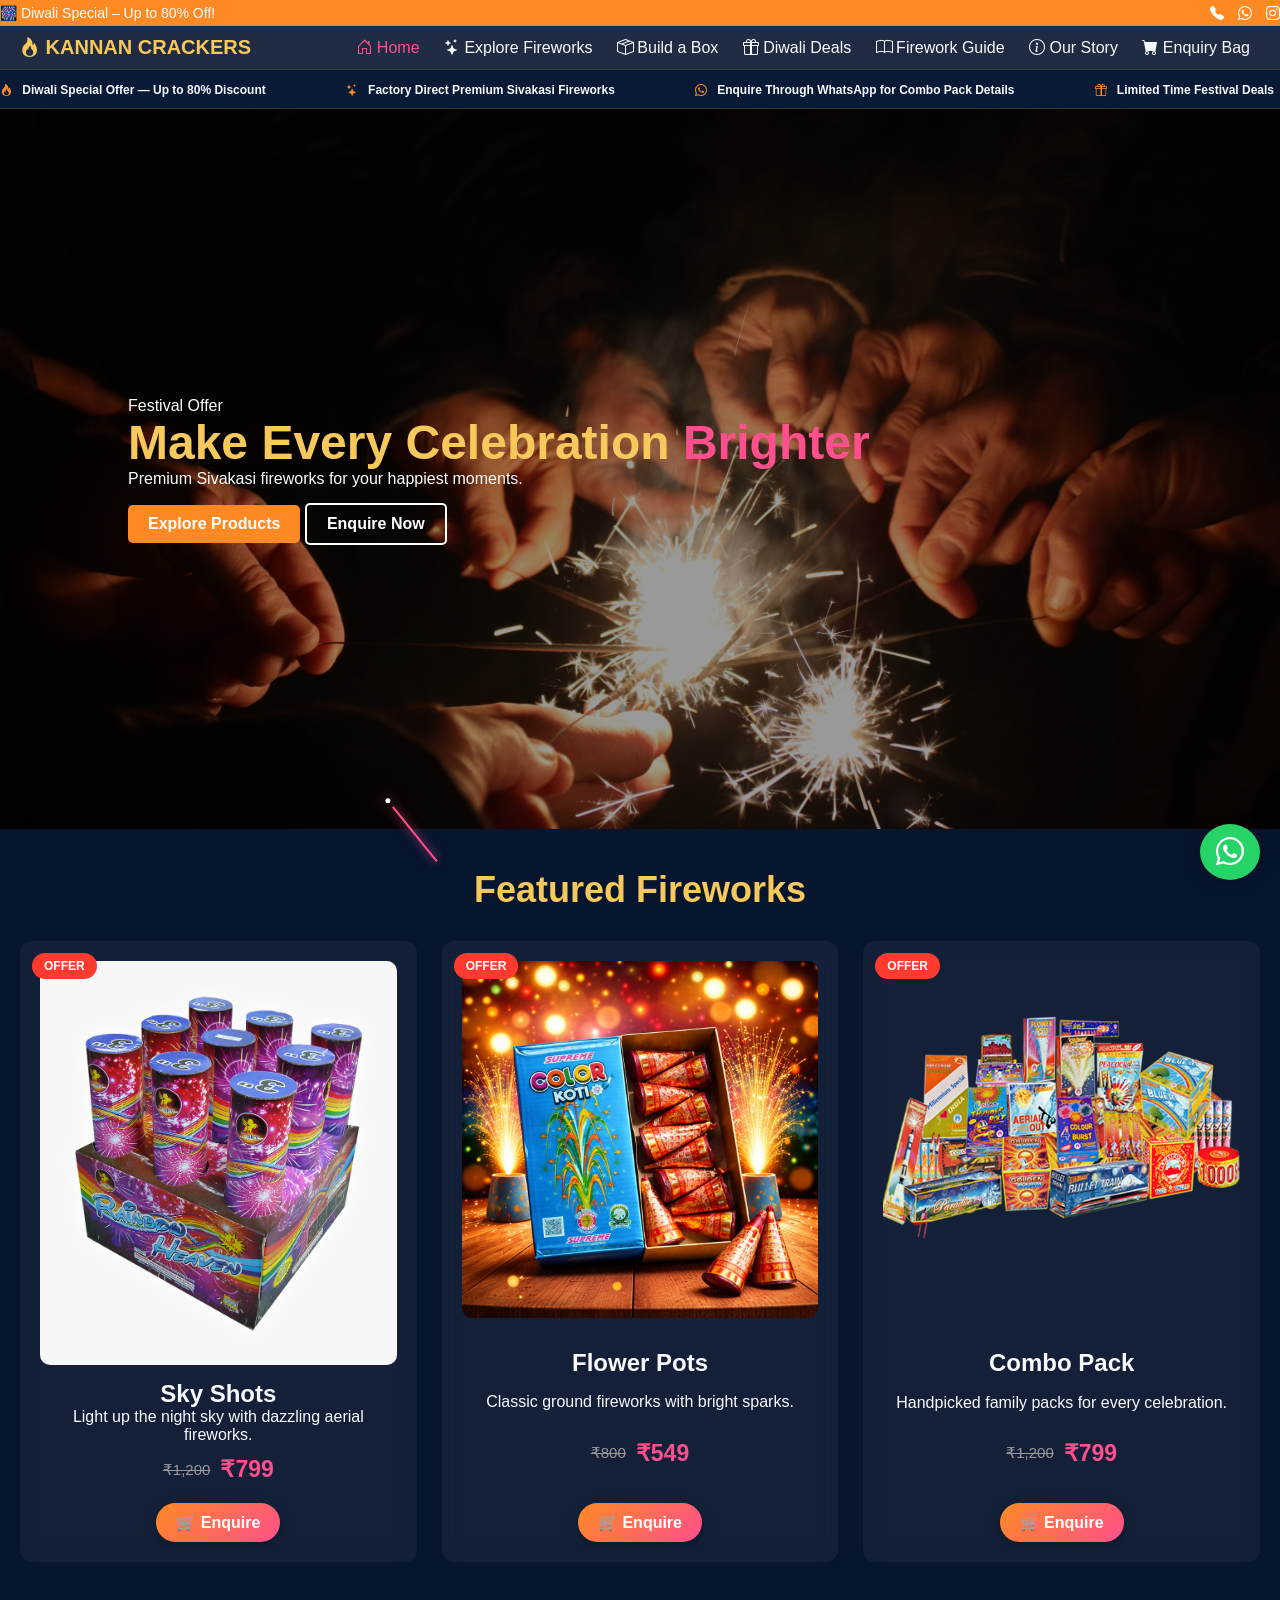
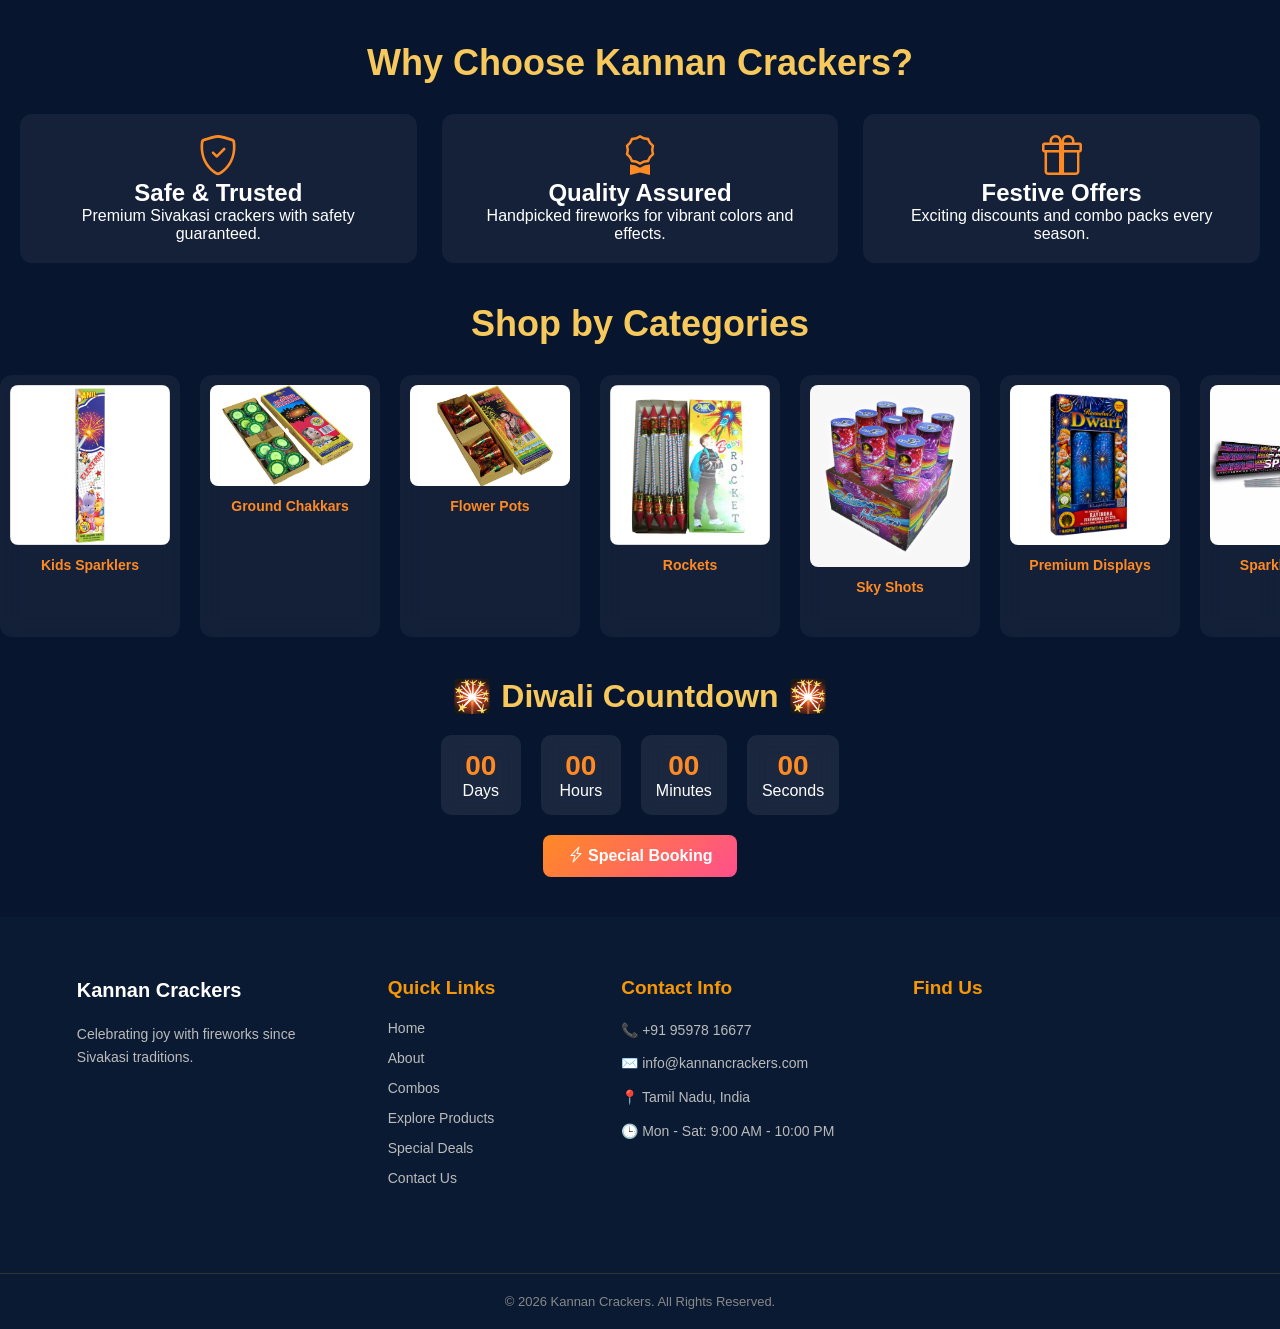
==== commit 40c4fc02: "Add files via upload" ====
--- a/index.html
+++ b/index.html
@@ -16,9 +16,9 @@
     <div class="container top-header-content">
       <p class="top-message">🎆 Diwali Special – Up to 80% Off!</p>
       <div class="social-links">
-        <a href="tel:+919876543210"><i class="bi bi-telephone-fill"></i> Call</a>
-        <a href="https://wa.me/919876543210"><i class="bi bi-whatsapp"></i> WhatsApp</a>
-        <a href="#"><i class="bi bi-instagram"></i> Instagram</a>
+        <a href="tel:+919876543210"><i class="bi bi-telephone-fill"></i></a>
+        <a href="https://wa.me/919876543210"><i class="bi bi-whatsapp"></i></a>
+        <a href="#"><i class="bi bi-instagram"></i></a>
       </div>
     </div>
   </div>
@@ -147,7 +147,7 @@
       </div>
 
       <a href="products.html" class="cart-button" aria-label="Add Sky Shots to cart">
-  🛒
+  🛒 Enquire
 </a>
     </div>
 
@@ -168,7 +168,7 @@
       </div>
 
       <a href="products.html" class="cart-button" aria-label="Add Sky Shots to cart">
-  🛒
+  🛒 Enquire
 </a>
     </div>
 
@@ -189,7 +189,7 @@
 </div>
 
 <a href="products.html" class="cart-button" aria-label="Add Sky Shots to cart">
-  🛒
+  🛒 Enquire
 </a>
 
   </div>
@@ -261,41 +261,63 @@
 </section>
 
   <!-- Footer -->
-  <footer class="site-footer">
-    <div class="footer-content container">
-      <div class="footer-left">
-        <h2>Kannan Crackers</h2>
-        <p>Celebrating joy with fireworks since Sivakasi traditions.</p>
-        <p><i class="bi bi-geo-alt"></i> Sivakasi, Tamil Nadu</p>
-      </div>
-
-      <!-- Footer Links -->
-      <div class="footer-links">
-        <a href="products.html">Products</a>
-        <a href="combos.html">Combos</a>
-        <a href="deals.html">Deals</a>
-        <a href="guide.html">Guide</a>
-        <a href="about.html">About</a>
-        <a href="contact.html">Contact</a>
-      </div>
-
-      <!-- Footer Map -->
-      <div class="footer-map">
-        <iframe 
-          src="https://www.google.com/maps/embed?pb=!1m18!1m12!1m3!1d3912.123456789!2d77.798!3d9.45!2m3!1f0!2f0!3f0!3m2!1i1024!2i768!4f13.1!3m3!1m2!1s0x3b00abcdef!2sSivakasi%2C%20Tamil%20Nadu!5e0!3m2!1sen!2sin!4v1660000000000"
-          width="100%" height="200" style="border:0;" allowfullscreen="" loading="lazy">
-        </iframe>
-      </div>
-
-      <!-- Footer Social -->
-      <div class="footer-social">
-        <a href="tel:+919876543210"><i class="bi bi-telephone-fill"></i></a>
-        <a href="https://wa.me/919876543210"><i class="bi bi-whatsapp"></i></a>
-        <a href="#"><i class="bi bi-instagram"></i></a>
-      </div>
-    </div>
-    <p class="footer-bottom">© 2026 Kannan Crackers. All Rights Reserved.</p>
-  </footer>
+<footer class="footer">
+
+    <div class="footer-container">
+
+        <!-- Logo / About -->
+        <div class="footer-box footer-about">
+
+            <div class="footer-brand">
+                <h2>Kannan Crackers</h2>
+            </div>
+            <p>
+                Celebrating joy with fireworks since Sivakasi traditions.
+            </p>
+        </div>
+        <!-- Quick Links -->
+        <div class="footer-box">
+            <h3>Quick Links</h3>
+            <ul>
+                <li><a href="index.html">Home</a></li>
+                <li><a href="about.html">About</a></li>
+                <li><a href="combos.html">Combos</a></li>
+                <li><a href="products.html">Explore Products</a></li>
+                <li><a href="deals.html">Special Deals</a></li>
+                <li><a href="contact.html">Contact Us</a></li>
+            </ul>
+        </div>
+        <!-- Contact Info -->
+        <div class="footer-box">
+            <h3>Contact Info</h3>
+            <p>📞 +91 95978 16677</p>
+
+            <p>✉️ info@kannancrackers.com</p>
+
+            <p>📍 Tamil Nadu, India</p>
+
+            <p>🕒 Mon - Sat: 9:00 AM - 10:00 PM</p>
+        </div>
+        <!-- Map -->
+        <div class="footer-box footer-map">
+            <h3>Find Us</h3>
+            <iframe
+                src="https://www.google.com/maps?q=Tamil%20Nadu%20India&output=embed"
+                width="100%"
+                height="200"
+                style="border:0;"
+                allowfullscreen=""
+                loading="lazy">
+            </iframe>
+        </div>
+    </div>
+    <!-- Copyright -->
+    <div class="footer-bottom">
+        <p>
+            © 2026 Kannan Crackers. All Rights Reserved.
+        </p>
+    </div>
+</footer>
   <a href="https://wa.me/919876543210" class="whatsapp-float" target="_blank">
   <i class="bi bi-whatsapp"></i>
 </a>
--- a/style.css
+++ b/style.css
@@ -242,6 +242,7 @@
   100% { transform: translateX(0%); }
 }
 
+
 /* Section Titles */
 .section-title {
   font-size: 36px;
@@ -368,28 +369,31 @@
 
 /* Shopping cart */
 .cart-button {
-  width: 42px;
-  height: 42px;
-  margin: 5px auto 0;
-
-  display: flex;
+  display: inline-flex;
   align-items: center;
   justify-content: center;
 
-  background: #ff8a24;
-  color: white;
-  border-radius: 50%;
-
+  padding: 10px 20px;   /* space for text */
+  margin: 8px auto 0;
+
+  background: linear-gradient(135deg, #ff8a24, #ff4f8c);
+  color: #fff;
+  border-radius: 30px;  /* pill shape */
+  
   text-decoration: none;
-  font-size: 20px;
-
-  transition: transform 0.25s, box-shadow 0.25s;
+  font-size: 16px;
+  font-weight: bold;
+
+  box-shadow: 0 4px 12px rgba(0,0,0,0.25);
+  transition: transform 0.3s ease, box-shadow 0.3s ease;
 }
 
 .cart-button:hover {
-  transform: scale(1.12);
-  box-shadow: 0 0 15px rgba(255, 200, 100, 0.7);
-}
+  transform: scale(1.08);
+  box-shadow: 0 0 20px rgba(255, 200, 100, 0.9);
+}
+
+
 
 /* Why Choose Us */
 .why-us {
@@ -430,7 +434,7 @@
 .category-track {
   display: flex;
   gap: 20px;
-  animation: scrollCategories 20s linear infinite;
+  animation: scrollCategories 7s linear infinite;
 }
 .category-card {
   flex: 0 0 180px;
@@ -459,80 +463,169 @@
   100% { transform: translateX(-50%); }
 }
 
-/* Footer */
-.site-footer {
-  background: #0a1a33;
-  color: #fff;
-  padding: 30px 20px;
-  margin-top: 40px;
-}
-.footer-content {
-  display: flex;
-  flex-wrap: wrap;
-  justify-content: space-between;
-  gap: 30px;
-}
-.footer-links a {
-  display: block;
-  color: #f7c95c;
-  text-decoration: none;
-  margin-bottom: 8px;
-}
-.footer-social a {
-  margin: 0 8px;
-  color: #ff8a24;
-  font-size: 20px;
-  transition: color 0.3s, transform 0.3s;
-}
-.footer-social a:hover {
-  color: #f7c95c;
-  transform: scale(1.2);
-}
+/* =========================
+   FOOTER
+========================= */
+
+.footer {
+    background: #0a1a33;
+    color: #fff;
+    padding-top: 60px;
+}
+
+
+/* Footer Container */
+
+.footer-container {
+    width: 88%;
+    max-width: 1300px;
+    margin: auto;
+
+    display: grid;
+    grid-template-columns: 1.4fr 1fr 1.3fr 1.5fr;
+
+    gap: 40px;
+}
+
+
+/* Footer Box */
+
+.footer-box h3 {
+    color: #f79706;
+    font-size: 19px;
+    margin-bottom: 20px;
+}
+
+.footer-box p {
+    color: #bbb;
+    font-size: 14px;
+    line-height: 1.7;
+    margin-bottom: 10px;
+}
+
+
+/* =========================
+   FOOTER BRAND
+========================= */
+
+.footer-brand {
+    display: flex;
+    align-items: center;
+    gap: 12px;
+
+    margin-bottom: 20px;
+}
+
+.footer-brand img {
+    width: 45px;
+    height: 45px;
+    object-fit: contain;
+}
+
+.footer-brand h2 {
+    font-size: 20px;
+    line-height: 1.3;
+}
+
+
+/* =========================
+   QUICK LINKS
+========================= */
+
+.footer-box ul {
+    list-style: none;
+    padding: 0;
+}
+
+.footer-box ul li {
+    margin-bottom: 12px;
+}
+
+.footer-box ul li a {
+    text-decoration: none;
+    color: #bbb;
+    font-size: 14px;
+
+    transition: 0.3s;
+}
+
+.footer-box ul li a:hover {
+    color: #d89b00;
+    padding-left: 5px;
+}
+
+
+/* =========================
+   MAP
+========================= */
+
 .footer-map iframe {
-  width: 100%;
-  border-radius: 10px;
-}
+    width: 100%;
+    height: 200px;
+
+    border: none;
+    border-radius: 6px;
+}
+
+
+/* =========================
+   COPYRIGHT
+========================= */
+
 .footer-bottom {
-  text-align: center;
-  margin-top: 20px;
-  font-size: 14px;
-  color: #ccc;
-}
-
-/* Responsive Layouts */
-@media (max-width: 768px) {
-  .slide-content {
-    left: 5%;
-    font-size: 14px;
-  }
-  .slide-content h1 {
-    font-size: 32px;
-  }
-  .featured-grid,
-  .why-grid,
-  .product-grid,
-  .combo-grid,
-  .deal-grid,
-  .guide-grid {
-    grid-template-columns: 1fr;
-  }
-  .contact-grid {
-    flex-direction: column;
-  }
-}
-
-@media (max-width: 480px) {
-  .nav-links a {
-    margin: 0 5px;
-    font-size: 14px;
-  }
-  .section-title {
-    font-size: 28px;
-  }
-  .slide-content h1 {
-    font-size: 24px;
-  }
-}
+    margin-top: 50px;
+
+    padding: 20px 5%;
+
+    text-align: center;
+
+    border-top: 1px solid #333;
+}
+
+.footer-bottom p {
+    color: #888;
+    font-size: 13px;
+    margin: 0;
+}
+
+
+/* =========================
+   TABLET
+========================= */
+
+@media (max-width: 1000px) {
+
+    .footer-container {
+        grid-template-columns: 1fr 1fr;
+    }
+}
+
+
+/* =========================
+   MOBILE
+========================= */
+
+@media (max-width: 600px) {
+
+    .footer {
+        padding-top: 45px;
+    }
+
+    .footer-container {
+        width: 90%;
+        grid-template-columns: 1fr;
+        gap: 35px;
+    }
+
+    .footer-brand h2 {
+        font-size: 18px;
+    }
+
+    .footer-map iframe {
+        height: 220px;
+    }
+}
+
 /* About Section */
 .about {
   padding: 40px 20px;
@@ -1083,11 +1176,20 @@
   box-shadow: 0 0 15px rgba(0,0,0,0.3);
   z-index: 999;
   transition: transform 0.3s, box-shadow 0.3s;
-}
+  animation: bounceMove 1s infinite; /* 👈 moving effect */
+}
+
 .whatsapp-float:hover {
   transform: scale(1.1) rotate(5deg);
   box-shadow: 0 0 20px rgba(37, 211, 102, 0.8);
 }
+
+/* Keyframes for bounce/move */
+@keyframes bounceMove {
+  0%, 100% { transform: translateY(0); }
+  50% { transform: translateY(-8px); }
+}
+
 
 /* ============================= */
 /* Fireworks Animation Canvas */
@@ -1101,5 +1203,5 @@
   height: 100%;
 
   pointer-events: none;
-  z-index: 998;
+  z-index: 999;
 }
